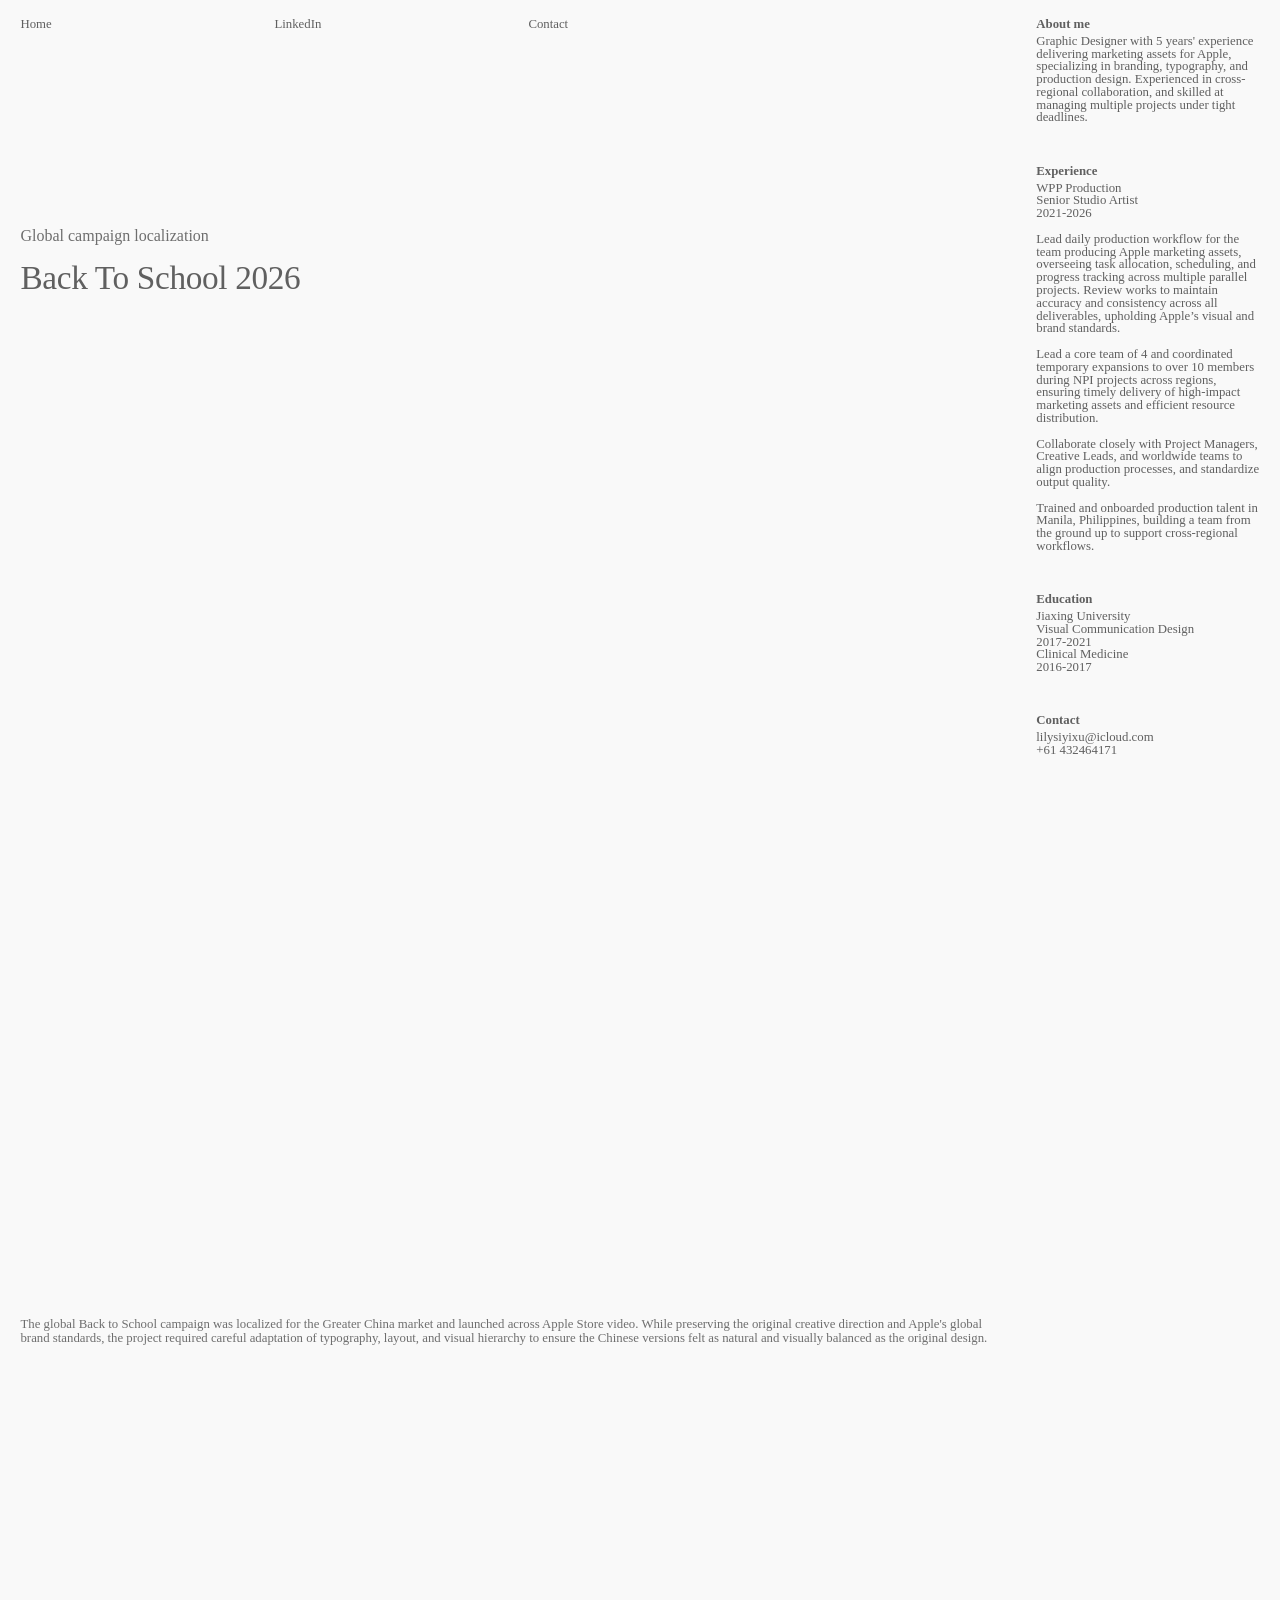
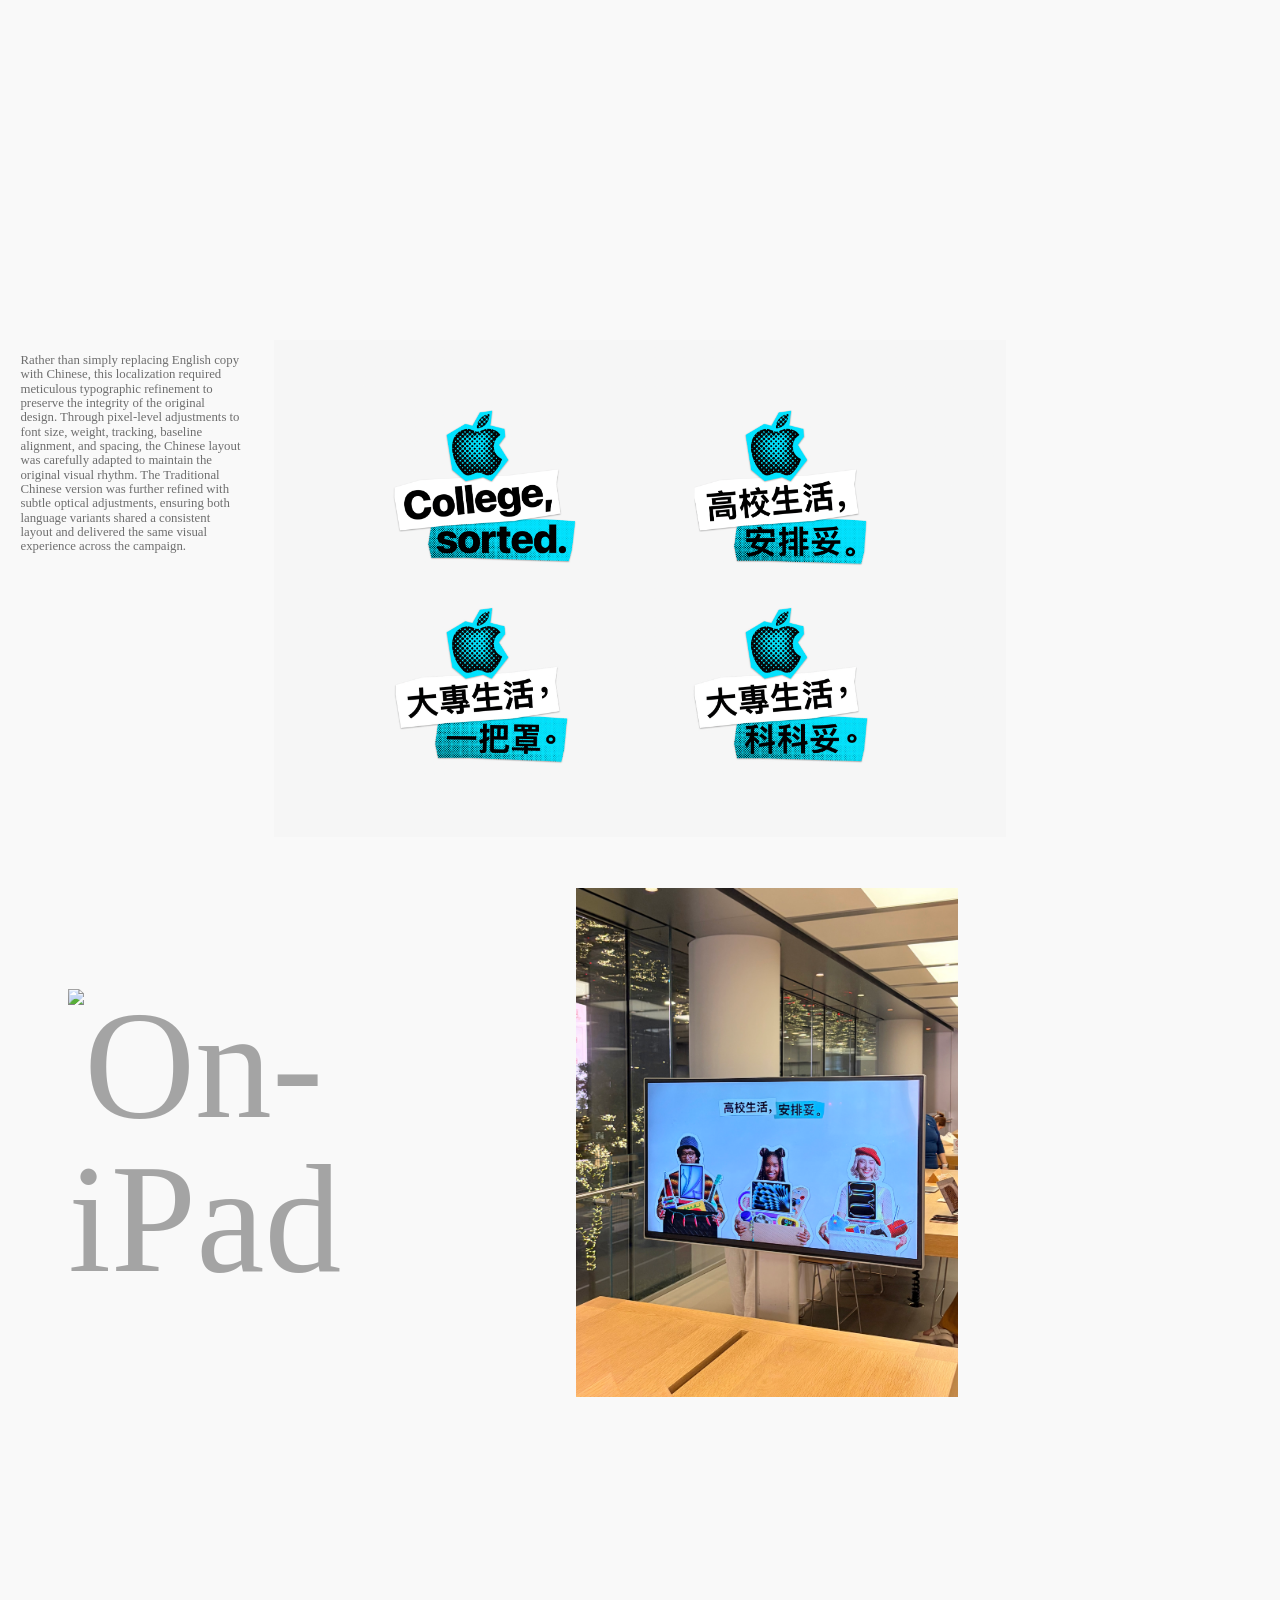
==== project-back-to-school.html @ 6a2fad10 "Upload portfolio files" ====
<!doctype html>
<html lang="en-US">
  <head>
    <meta charset="utf-8">
    <meta name="viewport" content="width=device-width, initial-scale=1">
    <title>Lily Xu</title>
    <link rel="stylesheet" href="styles.css">
  </head>
  <body class="home-page">
    <main class="portfolio-cover">
      <nav class="cover-projects" aria-label="navigator">
        <div class="navigator"><a href="index.html">Home</a></div>
        <div class="navigator"><a href="https://www.linkedin.com/in/lily-x-2b1ba5213" target="_blank" rel="noopener noreferrer">LinkedIn</a></div>
        <div class="navigator"><a href="mailto:lilysiyixu@icloud.com">Contact</a></div>
      </nav>

      <article class="project-detail">
        <header class="project-detail-header">
          <p>Global campaign localization</p>
          <h1>Back To School 2026</h1>
        </header>
        <div class="project-video" aria-hiden="true">
          <video  autoplay muted playsinline loop src="Video/iPadPro11-2420x1668-zh_CN-BTS-SS-H265-v02-2.mp4">
          </video>
        </div>
        <section class="project-detail-copy reveal-on-scroll">
          <p>
            The global Back to School campaign was localized for the Greater China market and launched across Apple Store video. While preserving the original creative direction and Apple's global brand standards, the project required careful adaptation of typography, layout, and visual hierarchy to ensure the Chinese versions felt as natural and visually balanced as the original design.
          </p>
        </section>
        <div class="project-hero-image reveal-on-scroll" aria-hidden="true">
          <video autoplay muted loop src="Video/BTS2026 FD.mp4">
        </div>
        <section class="project-detail-copy-left reveal-on-scroll">
          <p>
            Rather than simply replacing English copy with Chinese, this localization required meticulous typographic refinement to preserve the integrity of the original design. Through pixel-level adjustments to font size, weight, tracking, baseline alignment, and spacing, the Chinese layout was carefully adapted to maintain the original visual rhythm. The Traditional Chinese version was further refined with subtle optical adjustments, ensuring both language variants shared a consistent layout and delivered the same visual experience across the campaign.
          </p>
        </section>
        <div class="project-hero-image-right reveal-on-scroll" aria-hidden="true">
          <img src="image/BTS-002-02.png" alt="tagline">
        </div>

        <div class="project-hero-image-left-small reveal-on-scroll" aria-hidden="true">
          <img src="image/BTS-AppleStore-01-001.JPG" alt="On-iPad" style="max-width: 80%; height: auto;">
        </div>
        <div class="project-hero-image-right-small reveal-on-scroll" aria-hidden="true">
          <img src="image/BTS-AppleStore-04.jpeg" alt="On-iPad" style="max-width: 80%; height: auto;">
        </div>
        <div class="project-hero-image reveal-on-scroll" aria-hidden="true">
          <img src="image/BTS-AppleStore-03.JPG" alt="On-iPad" style="max-width: 40%; height: auto;">
        </div>
      </article>

      <aside class="cover-bio" aria-label="info">
        <section class="bio-block">
          <h2><span class="marker">About me</span></h2>
          <!--<p>
            Graphic Designer with 5 years of experience in localization-driven production design.
          </p>
          <p>
            Working across global visual systems has shaped my sensitivity to structure, precision, and adaptability. Specializing in typography and brand identity, I’m drawn to creating design solutions where consistency, clarity, and local nuance coexist.
          </p>-->
          <!--<p>Graphic Designer with 5 years of experience delivering high-quality marketing assets for Apple. Experienced in branding, typography, layout, and production design, with a strong eye for visual detail and consistency. Adept at managing multiple design projects simultaneously, coordinating with cross-functional stakeholders, and optimizing creative workflows to ensure efficient delivery. Recognized for combining strong design execution with project coordination to deliver polished, brand-focused creative solutions under tight deadlines.
          </p>-->
          <p>Graphic Designer with 5 years' experience delivering marketing assets for Apple, specializing in branding, typography, and production design. Experienced in cross-regional collaboration, and skilled at managing multiple projects under tight deadlines.
          </p>
        </section>

        <section class="bio-block">
          <h2><span class="marker">Experience</span></h2>
          <p>WPP Production<br>Senior Studio Artist<br>2021-2026<br><br>Lead daily production workflow for the team producing Apple marketing assets, overseeing task allocation, scheduling, and progress tracking across multiple parallel projects. Review works to maintain accuracy and consistency across all deliverables, upholding Apple’s visual and brand standards.
<br><br>Lead a core team of 4 and coordinated temporary expansions to over 10 members during NPI projects across regions, ensuring timely delivery of high-impact marketing assets and efficient resource distribution.
<br><br>Collaborate closely with Project Managers, Creative Leads, and worldwide teams to align production processes, and standardize output quality.
<br><br>Trained and onboarded production talent in Manila, Philippines, building a team from the ground up to support cross-regional workflows.
<!--<br><br>Utilize data tracking and reporting to analyze workload efficiency and support global workflow optimization initiatives.-->
</p>
        </section>

        <section class="bio-block">
          <h2><span class="marker">Education</span></h2>
          <p>
            Jiaxing University<br>
            Visual Communication Design<br>
            2017-2021<br>
            Clinical Medicine<br>
            2016-2017
          </p>
        </section>

        <section class="bio-block">
          <h2><span class="marker">Contact</span></h2>
          <p><a href="mailto:lilysiyixu@icloud.com">lilysiyixu@icloud.com</a><br>+61 432464171</p>
        </section>
      </aside>
    </main>
    <script src="script.js"></script>
  </body>
</html>
---- styles.css ----
:root {
  --bg: #f9f9f9f1;
  --ink: #606060;
  --muted: #6e6e6e;
  --line: #d7d7d2;
  --panel: #efefea;
  --highlight: #00dbe7;
  --max: 1240px;
}

* {
  box-sizing: border-box;
}

html {
  font-size: 16px;
}


@font-face {
  font-family: 'Fraunces';
  src: url(Fonts/Fraunces/Fraunces-VariableFont_SOFT\,WONK\,opsz\,wght.ttf) format('truetype');
  font-weight: normal;
  font-style: normal;
}

body {
  margin: 0;
  background: var(--bg);
  color: var(--ink);
  /*font-family: Inter, "Helvetica Neue", Arial, "PingFang SC", "Microsoft YaHei", sans-serif;*/
  font-family: 'RobotoMono', 'Helvetica Neue';
  font-weight: 400;
  line-height: 1;
  cursor: url('image/cursor-snail.png') 4 4, auto;
}

a {
  color: inherit;
  text-decoration: none;
}

.reveal-on-scroll {
  opacity: 0;
  transform: translateY(24px);
  transition: opacity 0.8s ease, transform 0.8s ease;
}

.reveal-on-scroll.is-visible {
  opacity: 1;
  transform: translateY(0);
}

.home-page {
  min-height: 100vh;
  overflow-x: hidden;
}

.hi-lily {
  grid-column: 1/5;
  font-size: clamp(3rem, 8vw, 5rem);

}
.portfolio-cover {
  position: relative;
  display: grid;
  grid-template-columns: repeat(5, minmax(0, 1fr));
  grid-template-rows: auto 1fr;
  column-gap: clamp(22px, 2.4vw, 46px);
  min-height: 100vh;
  padding: clamp(14px, 1.4vw, 24px) clamp(18px, 1.6vw, 30px);
 
}

.cover-projects {
  display: contents;
  font-size: clamp(0.78rem, 1vw, 2rem);
  line-height: 0.96;
}

.cover-projects a {
  align-self: start;
  position: sticky;
  top: clamp(14px, 1.4vw, 24px);
  z-index: 2;
}

.navigator {
  position: sticky;
  top: clamp(14px, 1.4vw, 24px);
  z-index: 2;
}

.navigator a:hover,
.cover-bio a:hover,
.preview-copy a:hover {
  color: #d7d7d2;
}

.cover-bio {
  grid-column: 5;
  grid-row: 1 / 3;
  align-self: start;
  position: sticky;
  top: clamp(14px, 1.4vw, 24px);
  display: grid;
  gap: clamp(34px, 4.5vh, 68px);
  padding-top: 0;
  padding-bottom: clamp(120px, 22vh, 240px);
}

.project-previews {
  grid-column: 1 / 5;
  grid-row: 2;
  display: grid;
  grid-template-columns: repeat(4, minmax(0, 1fr));
  column-gap: clamp(22px, 2.4vw, 46px);
  row-gap: clamp(46px, 8vw, 120px);
  align-items: start;
  align-self: start;
  padding-top: clamp(120px, 28vh, 280px);
  padding-bottom: clamp(120px, 22vh, 240px);


}

.preview-stack {
  display: grid;
  gap: clamp(46px, 8vw, 120px);
}

.preview-stack:nth-child(1) {
  grid-column: 1 / 3;
}

.preview-stack:nth-child(2) {
  grid-column: 3 / 5;
}


.preview-image {
  min-height: 220px;
  border-radius: 25px;
  overflow: hidden;
  /*height: clamp(300px, 46vw, 680px);*/
  display: grid;
  place-items: center;
  color: rgba(0, 0, 0, 0.34);
  font-size: clamp(3rem, 8vw, 9rem);
  line-height: 1;
  margin-bottom: 20px;
  transition: transform 0.6s cubic-bezier(0.25, 0.1, 0.25, 1);
}
.preview-image img,
.preview-image video {
  width: 100%;
  height: 100%;
  object-fit: contain;
  overflow: hidden;
}

.preview-image:hover {
  background:
    linear-gradient(90deg, rgba(0, 0, 0, 0.1) 1px, transparent 1px),
    linear-gradient(rgba(0, 0, 0, 0.1) 1px, transparent 1px),
    #e4e4df;
  transform: scale(1.02);
  
}

/*.preview-stack:nth-child(1) .preview-card:nth-child(2) .preview-image {
  height: clamp(360px, 52vw, 780px);
}

.preview-stack:nth-child(2) .preview-card:nth-child(1) .preview-image {
  height: clamp(420px, 58vw, 860px);
}

.preview-stack:nth-child(2) .preview-card:nth-child(2) .preview-image {
  height: clamp(280px, 38vw, 620px);
}
*/
.preview-copy h2,
.preview-copy p {
  margin: 0;
  font-size: clamp(0.78rem, 1vw, 2rem);
  line-height: 1;
}

.preview-copy h2 {
  /*font-family: 'Fraunces', "Helvetica Neue", Arial, "PingFang SC", "Microsoft YaHei", sans-serif;*/
;
}

.preview-copy p {
  margin-top: 6px;
  color: var(--muted);
}

.project-detail {
  display: block;
  grid-column: 1 / 5;
  grid-row: 2;
  display: grid;
  grid-template-columns: repeat(4, minmax(0, 1fr));
  column-gap: clamp(22px, 2.4vw, 46px);
  row-gap: clamp(24px, 4vw, 72px);
  align-self: start;
  padding-top: clamp(120px, 22vh, 220px);
  padding-bottom: clamp(120px, 20vh, 220px);
}

.project-detail-header {
  grid-column: 1 / 5;
}

.project-detail-header p,
.project-detail-header h1,
.project-detail-copy p {
  margin: 0;
}

.project-detail-header p {
  color: var(--muted);
  font-size: clamp(1rem, 1vw, 2rem);
  line-height: 1;
}

.project-detail-header h1 {
  margin-top: 20px;
  max-width: 980px;
  font-size: clamp(2rem, 2.6vw, 12rem);
  font-weight: 400;
  letter-spacing: -0.01em;
  line-height: 0.86;
}

.project-hero-image {
  grid-column: 1 / 5;
  min-height: 360px;
  /* height: clamp(480px, 58vw, 960px);*/
  display: grid;
  place-items: center;
  background: transparent
  /*background:
    linear-gradient(90deg, rgba(0, 0, 0, 0.08) 1px, transparent 1px),
    linear-gradient(rgba(0, 0, 0, 0.08) 1px, transparent 1px),
    var(--panel);
  background-size: 22px 22px;*/
  color: rgba(0, 0, 0, 0.34);
  font-size: clamp(4rem, 12vw, 14rem);
  line-height: 1;
}
.project-hero-image img,
.project-hero-image video {
  width: 100%;
  height: 100%;
  object-fit: contain;    /* 关键属性 */
}

.project-hero-image-right {
  grid-column: 2 / 5;
  min-height: 360px;
  /* height: clamp(480px, 58vw, 960px);*/
  display: grid;
  place-items: center;
  color: rgba(0, 0, 0, 0.34);
  font-size: clamp(4rem, 12vw, 14rem);
  line-height: 1;
}

.project-hero-image-right img,
.project-hero-image-left-small img {
  width: 100%;
  height: 100%;
  object-fit: contain;    /* 关键属性 */
}

.project-hero-image-right-tall {
  grid-column: 3 / 5;
  min-height: 360px;
  /* height: clamp(480px, 58vw, 960px);*/
  display: grid;
  place-items: center;
  color: rgba(0, 0, 0, 0.34);
  font-size: clamp(4rem, 12vw, 14rem);
  line-height: 1;
}

.project-hero-image-right-tall img {
  width: 100%;
  height: 100%;
  object-fit: contain;    /* 关键属性 */
}

.project-hero-image-tall {
  height: clamp(620px, 72vw, 1180px);
  overflow: hidden;
}

.project-hero-image-short {
  height: clamp(360px, 42vw, 720px);
  overflow: hidden;
}

.project-hero-image-left-small {
  grid-column: 1 / 3;
  min-height: 360px;
  /* height: clamp(480px, 58vw, 960px);*/
  display: grid;
  place-items: center;
  color: rgba(0, 0, 0, 0.34);
  font-size: clamp(4rem, 12vw, 14rem);
  line-height: 1;
}

.project-hero-image-right-small {
  grid-column: 3 / 5;
  min-height: 360px;
  /* height: clamp(480px, 58vw, 960px);*/
  display: grid;
  place-items: center;
  color: rgba(0, 0, 0, 0.34);
  font-size: clamp(4rem, 12vw, 14rem);
  line-height: 1;
}

.project-hero-image-right-small img {
  width: 100%;
  height: 100%;
  object-fit: contain;    /* 关键属性 */
}


.project-hero-image-left-small {
  grid-column: 1 / 3;
  min-height: 360px;
  /* height: clamp(480px, 58vw, 960px);*/
  display: grid;
  place-items: center;
  color: rgba(0, 0, 0, 0.34);
  font-size: clamp(4rem, 12vw, 14rem);
  line-height: 1;
}

.project-video {
  grid-column: 1 / 5;
  min-height: 360px;
  height: clamp(620px, 72vw, 1180px);
  overflow: hidden;

}
.project-video video {
  display: block;
  width: 100%;
  height: 100%;
  object-fit: contain;
  border-radius: 25px;
  overflow: hidden;
}

.project-detail-copy {
  grid-column: 1 / 5;
  display: grid;
  gap: 18px;
  color: var(--muted);
}

.project-detail-copy p {
  font-size: clamp(0.78rem, 1vw, 2rem);
  line-height: 1.12;
}

.project-detail-copy-right {
  grid-column: 3 / 5;
  display: grid;
  gap: 18px;
  color: var(--muted);
}


.project-detail-copy-right p {
  font-size: clamp(0.78rem, 1vw, 2rem);
  line-height: 1.12;
}

.project-detail-copy-left {
  grid-column: 1 / 2;
  display: grid;
  gap: 18px;
  color: var(--muted);
}
.project-detail-copy-left p {
  font-size: clamp(0.78rem, 1vw, 2rem);
  line-height: 1.12;
}

.bio-block h2,
.bio-block p {
  margin: 0;
}

.bio-block h2 {
  /*font-family: 'Fraunces', "Helvetica Neue", Arial, "PingFang SC", "Microsoft YaHei", sans-serif;*/
  font-size: clamp(0.78rem, 1vw, 2rem);
  line-height: 1;
}

.bio-block p {
  margin-top: 4px;
  font-size: clamp(0.78rem, 1vw, 2rem);
  line-height: 1;
}

.bio-intro p {
  margin-top: 0;
}

.bio-intro p + p {
  margin-top: 30px;
}

.marker {
  display: inline;
  padding: 0 px;
  /*background: var(--highlight);*/
  box-decoration-break: clone;
  -webkit-box-decoration-break: clone;
}

.site-header,
.site-footer,
.section {
  width: min(calc(100% - 40px), var(--max));
  margin-inline: auto;
}

.site-header {
  display: flex;
  align-items: center;
  justify-content: space-between;
  min-height: 88px;
  border-bottom: 1px solid var(--line);
}

.brand {
  font-size: 1rem;
}

.site-nav {
  display: flex;
  gap: clamp(20px, 4vw, 48px);
  color: var(--muted);
  font-size: 1rem;
}

.site-nav a {
  padding-block: 8px;
}

.site-nav a[aria-current="page"],
.site-nav a:hover {
  color: var(--ink);
}

.hero {
  min-height: calc(100vh - 168px);
  display: grid;
  align-content: center;
  padding-block: 96px;
}

.hero-meta,
.eyebrow,
.project-kicker {
  color: var(--muted);
  font-size: 0.78rem;
  letter-spacing: 0.08em;
  text-transform: uppercase;
  line-height: 1.2;
}

.hero h1,
.page-title h1,
.about-layout h1 {
  max-width: 980px;
  margin: 18px 0 0;
  font-size: clamp(3rem, 9vw, 8.6rem);
  font-weight: 800;
  line-height: 0.98;
  letter-spacing: -0.055em;
}

.hero p {
  max-width: 660px;
  margin: 36px 0 0 auto;
  color: var(--muted);
  font-size: clamp(1rem, 1.8vw, 1.25rem);
  line-height: 1.2;
}

.intro-grid,
.about-layout {
  display: grid;
  grid-template-columns: minmax(0, 1fr) minmax(280px, 420px);
  gap: clamp(40px, 8vw, 120px);
  padding-block: 72px;
  border-top: 1px solid var(--line);
}

.intro-grid h2 {
  max-width: 720px;
  margin: 12px 0 0;
  font-size: clamp(1.75rem, 4vw, 4rem);
  font-weight: 800;
  line-height: 1.08;
}

.text-link {
  align-self: end;
  justify-self: end;
  border-bottom: 1px solid currentColor;
  font-size: 0.95rem;
  line-height: 1.2;
}

.page-title {
  padding-block: 80px 56px;
}

.project-list {
  display: grid;
  gap: 1px;
  padding-bottom: 96px;
  border-top: 1px solid var(--line);
}

.project-card {
  display: grid;
  grid-template-columns: minmax(260px, 42%) minmax(0, 1fr);
  gap: clamp(28px, 5vw, 72px);
  padding-block: 44px;
  border-bottom: 1px solid var(--line);
}

.project-media {
  aspect-ratio: 4 / 3;
  display: grid;
  place-items: center;
  background:
    linear-gradient(90deg, rgba(17, 17, 17, 0.08) 1px, transparent 1px),
    linear-gradient(rgba(17, 17, 17, 0.08) 1px, transparent 1px),
    var(--panel);
  background-size: 24px 24px;
  color: rgba(17, 17, 17, 0.34);
  font-size: clamp(3rem, 8vw, 7rem);
  font-weight: 800;
}

.project-copy {
  align-self: end;
  max-width: 580px;
}

.project-copy h2 {
  margin: 10px 0 16px;
  font-size: clamp(1.6rem, 3vw, 3.2rem);
  font-weight: 800;
  line-height: 1.08;
  letter-spacing: -0.04em;
}

.project-copy p:last-child,
.about-copy {
  color: var(--muted);
  line-height: 1.2;
}

.about-layout {
  min-height: calc(100vh - 168px);
  align-items: center;
}

.about-copy p {
  margin: 0 0 24px;
  font-size: 1.02rem;
  line-height: 1.35;
}

.info-list {
  margin: 48px 0 0;
  border-top: 1px solid var(--line);
}

.info-list div {
  display: grid;
  grid-template-columns: 88px 1fr;
  gap: 24px;
  padding-block: 18px;
  border-bottom: 1px solid var(--line);
}

.info-list dt {
  color: var(--ink);
}

.info-list dd {
  margin: 0;
}

.site-footer {
  display: flex;
  justify-content: space-between;
  gap: 20px;
  padding-block: 28px;
  border-top: 1px solid var(--line);
  color: var(--muted);
  font-size: 0.88rem;
  line-height: 1.2;
}

.sub-page {
  min-height: 100vh;
  font-weight: 700;
}

/*
@media (min-width: 761px) {

  .project-previews,
  .project-detail {
    min-height: 0;
    max-height: 100%;
    overflow-y: auto;
    overscroll-behavior: contain;
    scrollbar-gutter: stable;
    scrollbar-width: none;
  }

  .project-previews::-webkit-scrollbar,
  .project-detail::-webkit-scrollbar {
    display: none;
  }

  .cover-bio {
    max-height: 100vh;
    overflow-y: auto;
    overscroll-behavior: contain;
    scrollbar-gutter: stable;
    scrollbar-width: none;
  }

  .cover-bio::-webkit-scrollbar {
    display: none;
  }
}
*/

@media (max-width: 760px) {
  .site-header,
  .site-footer,
  .section {
    width: min(calc(100% - 28px), var(--max));
  }

  .site-header {
    min-height: 72px;
  }

  .portfolio-cover {
    grid-template-columns: 1fr;
    grid-template-rows: auto auto;
    row-gap: 44px;
    padding: 16px 14px 22px;
  }

  .cover-projects {
    display: grid;
    grid-template-columns: repeat(2, minmax(0, 1fr));
    gap: 18px 28px;
    font-size: clamp(1.2rem, 6vw, 1.75rem);
  }

  .cover-bio {
    grid-column: 1;
    grid-row: auto;
    position: static;
    gap: 34px;
  }

  .project-previews {
    grid-column: 1;
    grid-row: auto;
    grid-template-columns: 1fr;
    gap: 40px;
    padding-top: 0;
    padding-bottom: 32px;
  }

  .preview-stack:nth-child(1),
  .preview-stack:nth-child(2),
  .preview-card {
    grid-column: 1;
    padding-top: 0;
  }

  .project-detail {
    grid-column: 1;
    grid-row: auto;
    grid-template-columns: 1fr;
    padding-top: 0;
    padding-bottom: 48px;
  }

  .project-detail-header,
  .project-hero-image,
  .project-hero-image-right,
  .project-hero-image-right-small,
  .project-hero-image-left-small,
  .project-detail-copy,
  .project-detail-copy-left,
  .project-detail-copy-right {
    grid-column: 1;
  }

  .project-detail-header h1 {
    font-size: clamp(3.6rem, 10vw, 7rem);
  }

  .project-detail-copy p,
  .project-detail-copy-left p,
  .project-detail-copy-right p,
  .project-previews h2,
  .project-previews p,
  .bio-block h2,
  .bio-block p {
    font-size: clamp(1.45rem, 7vw, 2.2rem);
  }

  .hero {
    min-height: calc(100vh - 144px);
    padding-block: 64px;
  }

  .hero h1,
  .page-title h1,
  .about-layout h1 {
    font-size: clamp(2.5rem, 14vw, 5rem);
  }

  .hero p {
    margin: 28px 0 0;
  }

  .intro-grid,
  .about-layout,
  .project-card {
    grid-template-columns: 1fr;
  }

  .intro-grid,
  .about-layout {
    padding-block: 56px;
  }

  .text-link {
    justify-self: start;
  }

  .project-card {
    padding-block: 34px;
  }

  .site-footer {
    flex-direction: column;
  }
}

@media (min-width: 761px) and (max-width: 1120px) {
  .portfolio-cover {
    grid-template-columns: repeat(5, minmax(0, 1fr));
    column-gap: clamp(18px, 2vw, 30px);
  }

  .cover-bio {
    grid-column: 5;
    grid-row: 1 / 3;
    max-width: none;
  }
}
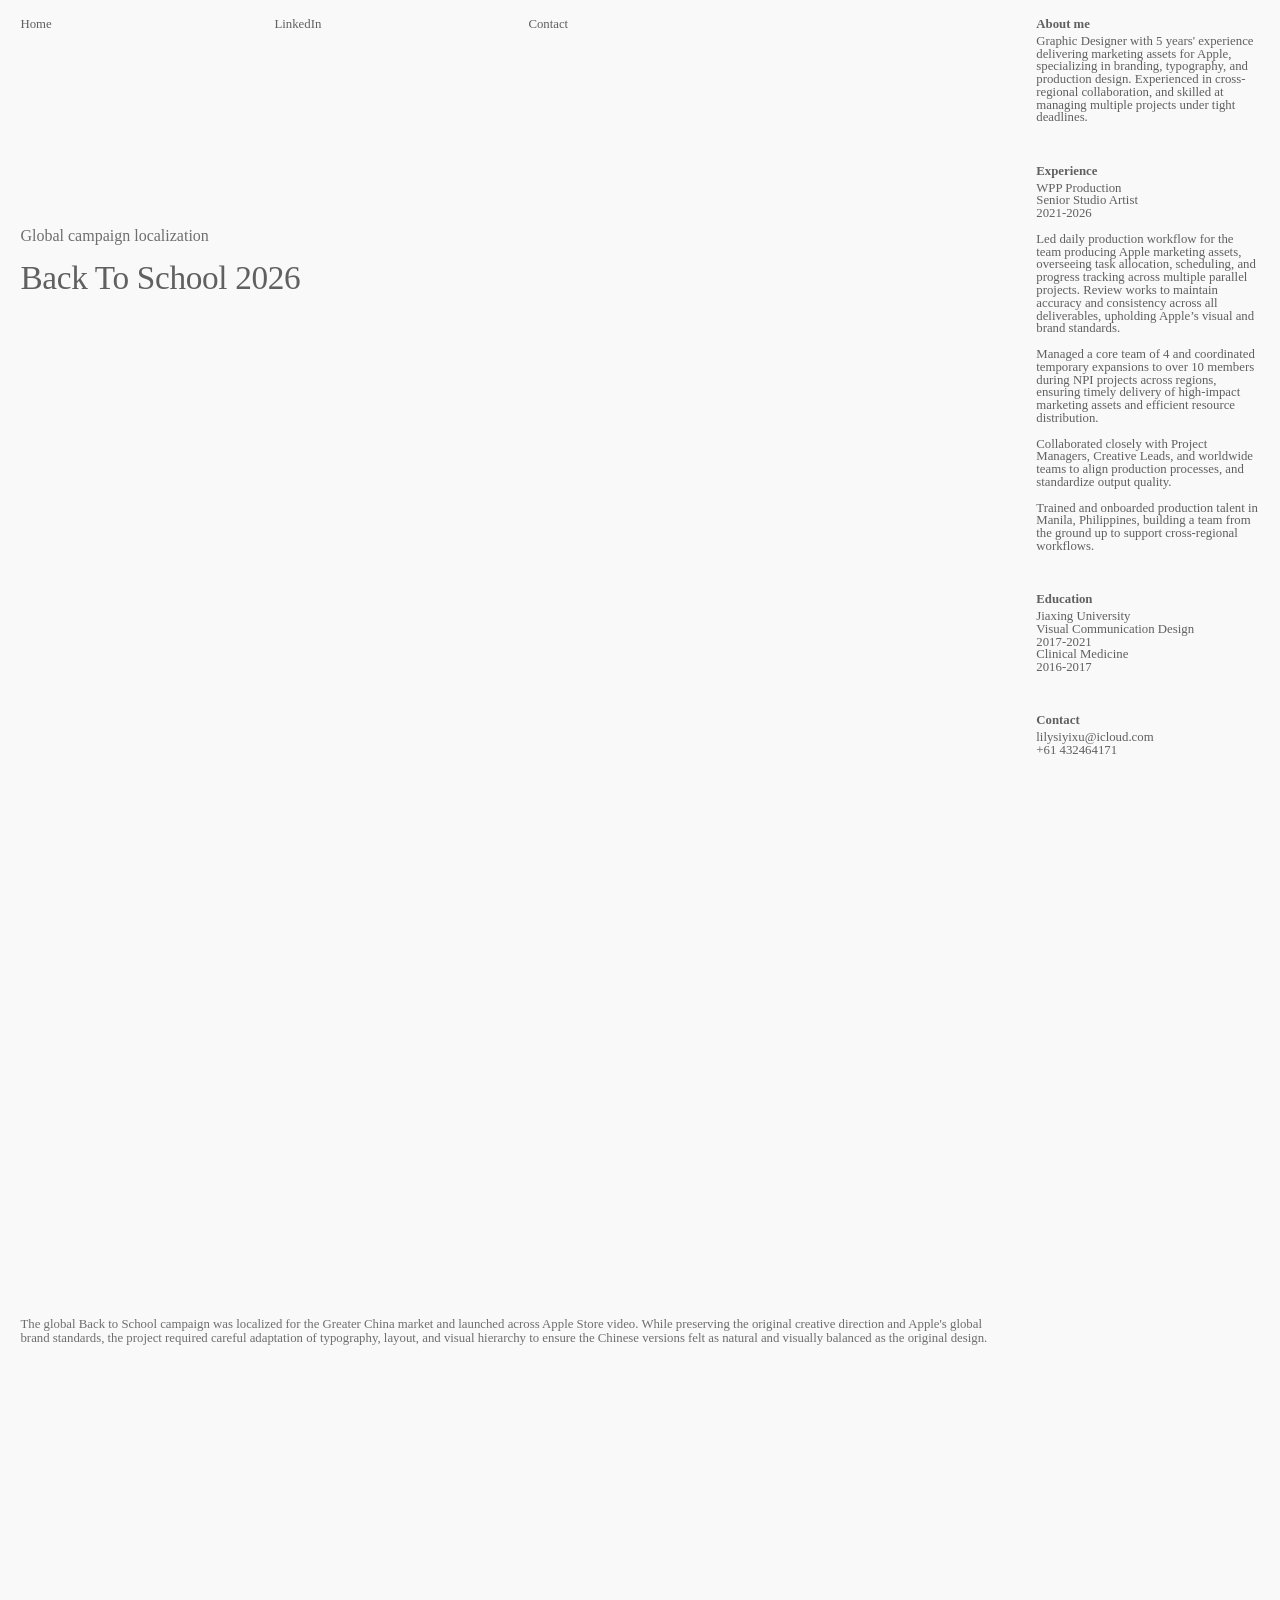
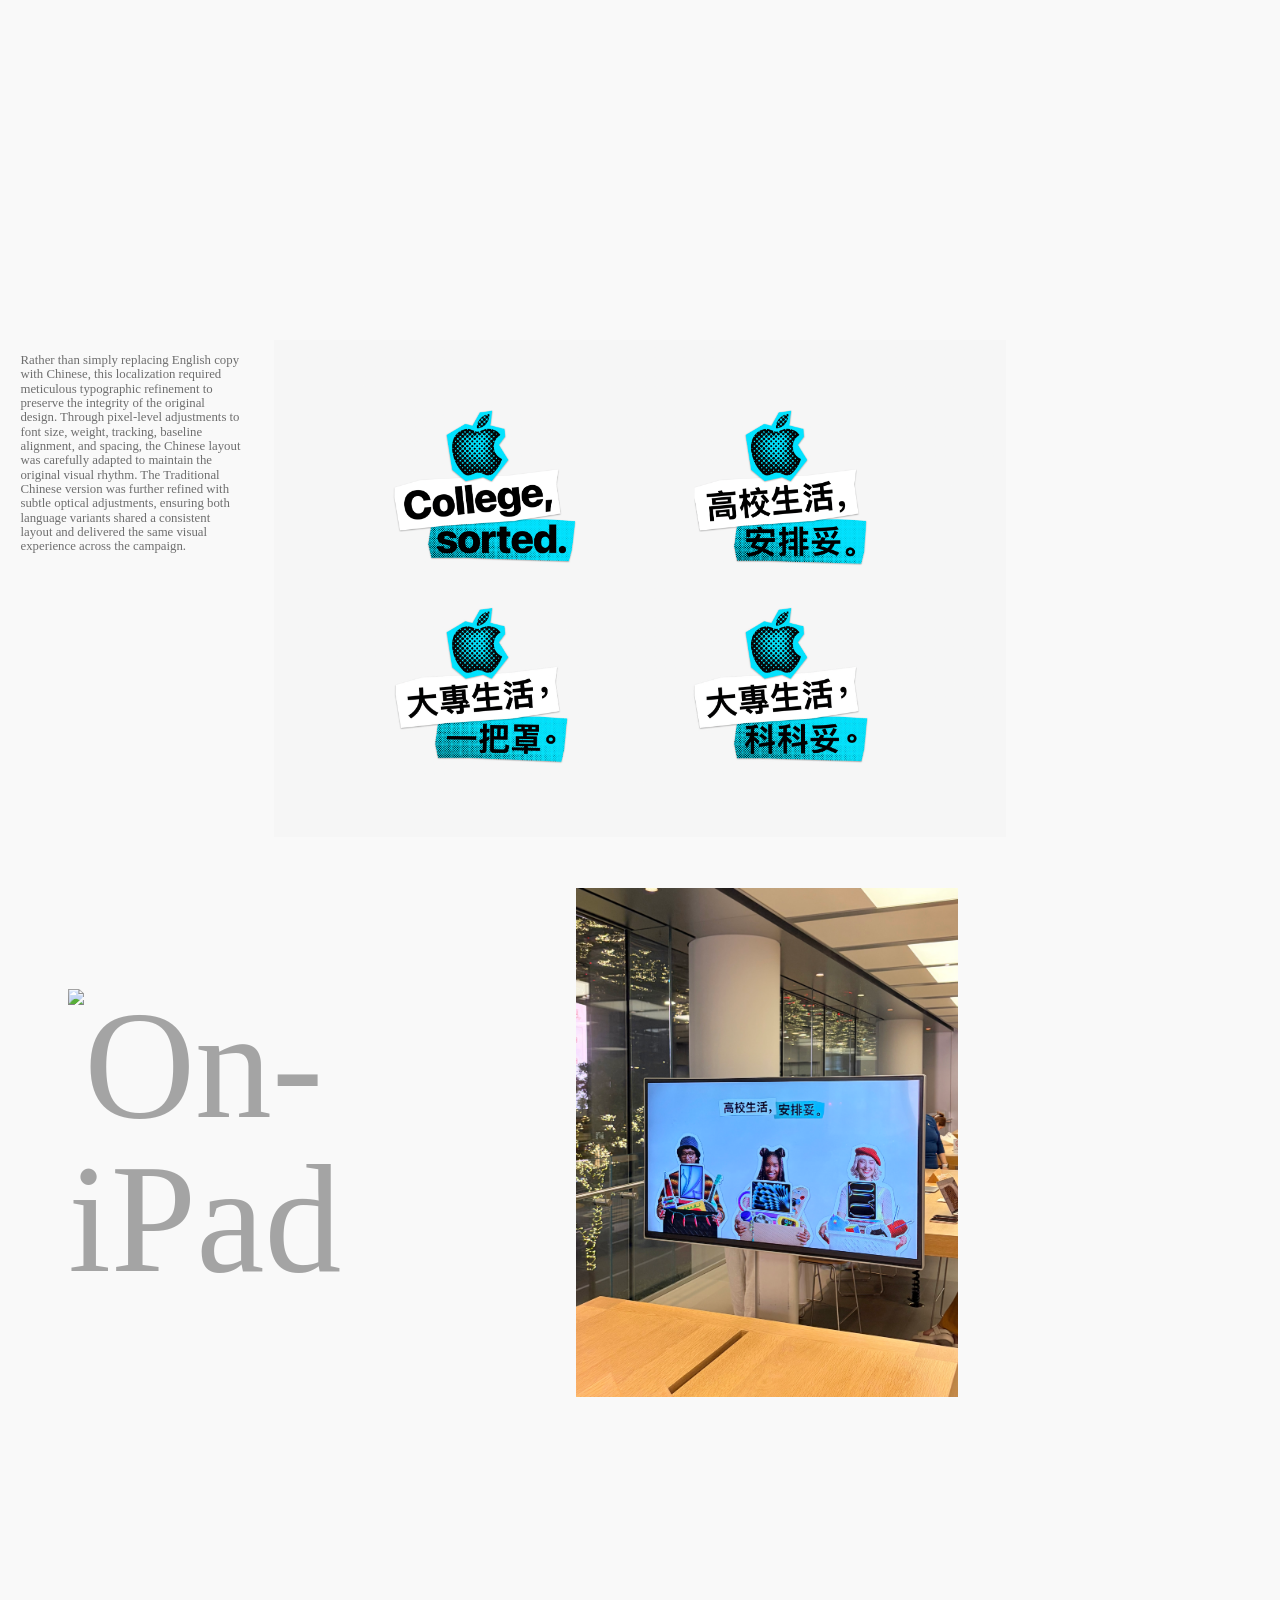
==== commit 50d356d2: "Add files via upload" ====
--- a/project-back-to-school.html
+++ b/project-back-to-school.html
@@ -51,6 +51,7 @@
         </div>
       </article>
 
+
       <aside class="cover-bio" aria-label="info">
         <section class="bio-block">
           <h2><span class="marker">About me</span></h2>
@@ -68,9 +69,9 @@
 
         <section class="bio-block">
           <h2><span class="marker">Experience</span></h2>
-          <p>WPP Production<br>Senior Studio Artist<br>2021-2026<br><br>Lead daily production workflow for the team producing Apple marketing assets, overseeing task allocation, scheduling, and progress tracking across multiple parallel projects. Review works to maintain accuracy and consistency across all deliverables, upholding Apple’s visual and brand standards.
-<br><br>Lead a core team of 4 and coordinated temporary expansions to over 10 members during NPI projects across regions, ensuring timely delivery of high-impact marketing assets and efficient resource distribution.
-<br><br>Collaborate closely with Project Managers, Creative Leads, and worldwide teams to align production processes, and standardize output quality.
+          <p>WPP Production<br>Senior Studio Artist<br>2021-2026<br><br>Led daily production workflow for the team producing Apple marketing assets, overseeing task allocation, scheduling, and progress tracking across multiple parallel projects. Review works to maintain accuracy and consistency across all deliverables, upholding Apple’s visual and brand standards.
+<br><br>Managed a core team of 4 and coordinated temporary expansions to over 10 members during NPI projects across regions, ensuring timely delivery of high-impact marketing assets and efficient resource distribution.
+<br><br>Collaborated closely with Project Managers, Creative Leads, and worldwide teams to align production processes, and standardize output quality.
 <br><br>Trained and onboarded production talent in Manila, Philippines, building a team from the ground up to support cross-regional workflows.
 <!--<br><br>Utilize data tracking and reporting to analyze workload efficiency and support global workflow optimization initiatives.-->
 </p>
--- a/styles.css
+++ b/styles.css
@@ -240,8 +240,8 @@
   min-height: 360px;
   /* height: clamp(480px, 58vw, 960px);*/
   display: grid;
-  place-items: center;
-  background: transparent
+  place-items: start center;
+  background: transparent;
   /*background:
     linear-gradient(90deg, rgba(0, 0, 0, 0.08) 1px, transparent 1px),
     linear-gradient(rgba(0, 0, 0, 0.08) 1px, transparent 1px),
@@ -255,7 +255,7 @@
 .project-hero-image video {
   width: 100%;
   height: 100%;
-  object-fit: contain;    /* 关键属性 */
+  object-fit: contain; 
 }
 
 .project-hero-image-right {
@@ -273,7 +273,7 @@
 .project-hero-image-left-small img {
   width: 100%;
   height: 100%;
-  object-fit: contain;    /* 关键属性 */
+  object-fit: contain;
 }
 
 .project-hero-image-right-tall {
@@ -290,7 +290,7 @@
 .project-hero-image-right-tall img {
   width: 100%;
   height: 100%;
-  object-fit: contain;    /* 关键属性 */
+  object-fit: contain; 
 }
 
 .project-hero-image-tall {
@@ -328,7 +328,7 @@
 .project-hero-image-right-small img {
   width: 100%;
   height: 100%;
-  object-fit: contain;    /* 关键属性 */
+  object-fit: contain; 
 }
 
 
@@ -353,9 +353,9 @@
 .project-video video {
   display: block;
   width: 100%;
-  height: 100%;
+  /*height: 100%;*/
   object-fit: contain;
-  border-radius: 25px;
+  /*border-radius: 25px;*/
   overflow: hidden;
 }
 
